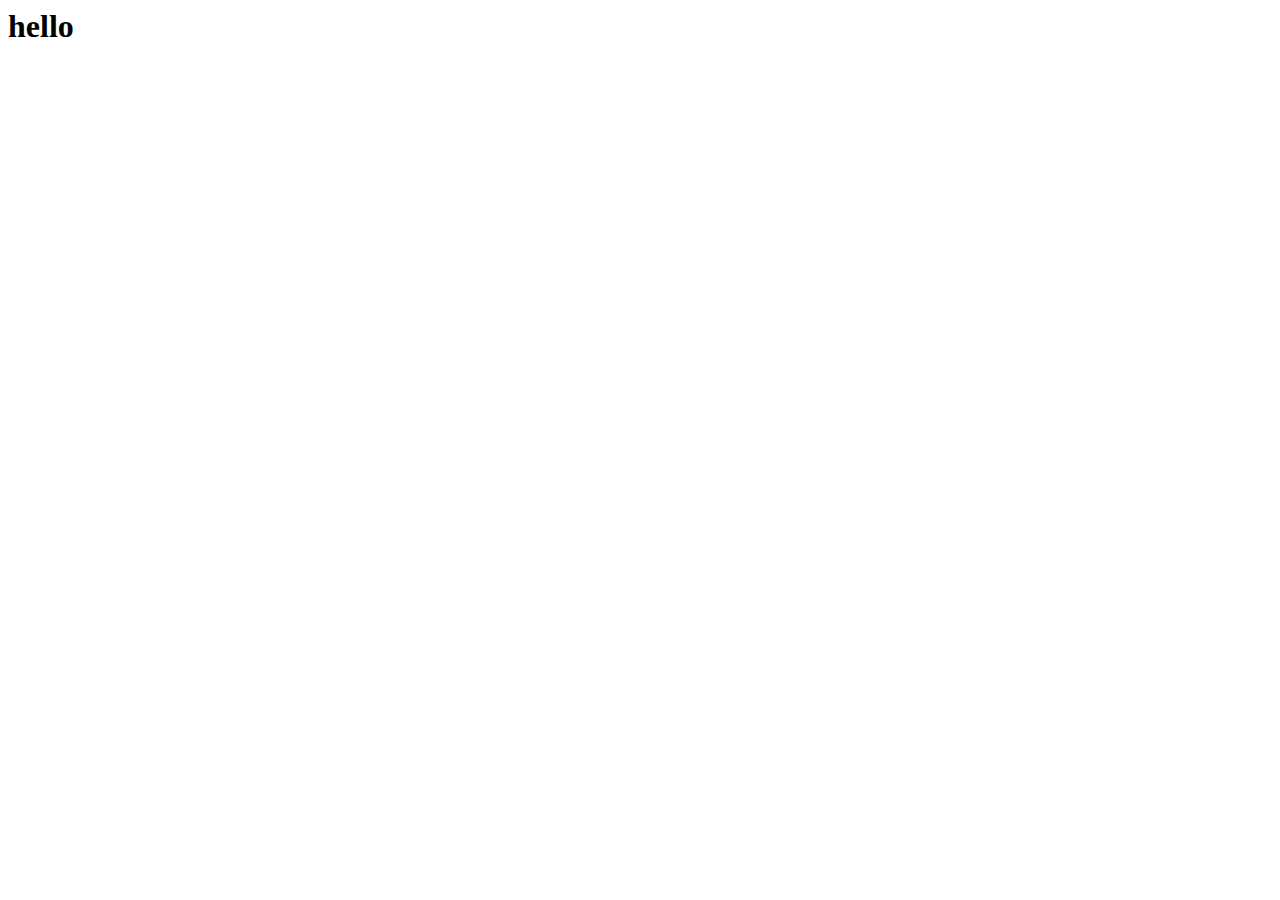
==== index.html @ 068f1c80 "Initial commit" ====
<html lang="en">
<head>
    <meta charset="UTF-8">
    <meta http-equiv="X-UA-Compatible" content="IE=edge">
    <meta name="viewport" content="width=device-width, initial-scale=1.0">
    <title>Document</title>
</head>
<body>
    <h1>hello</h1>
</body>
</html>
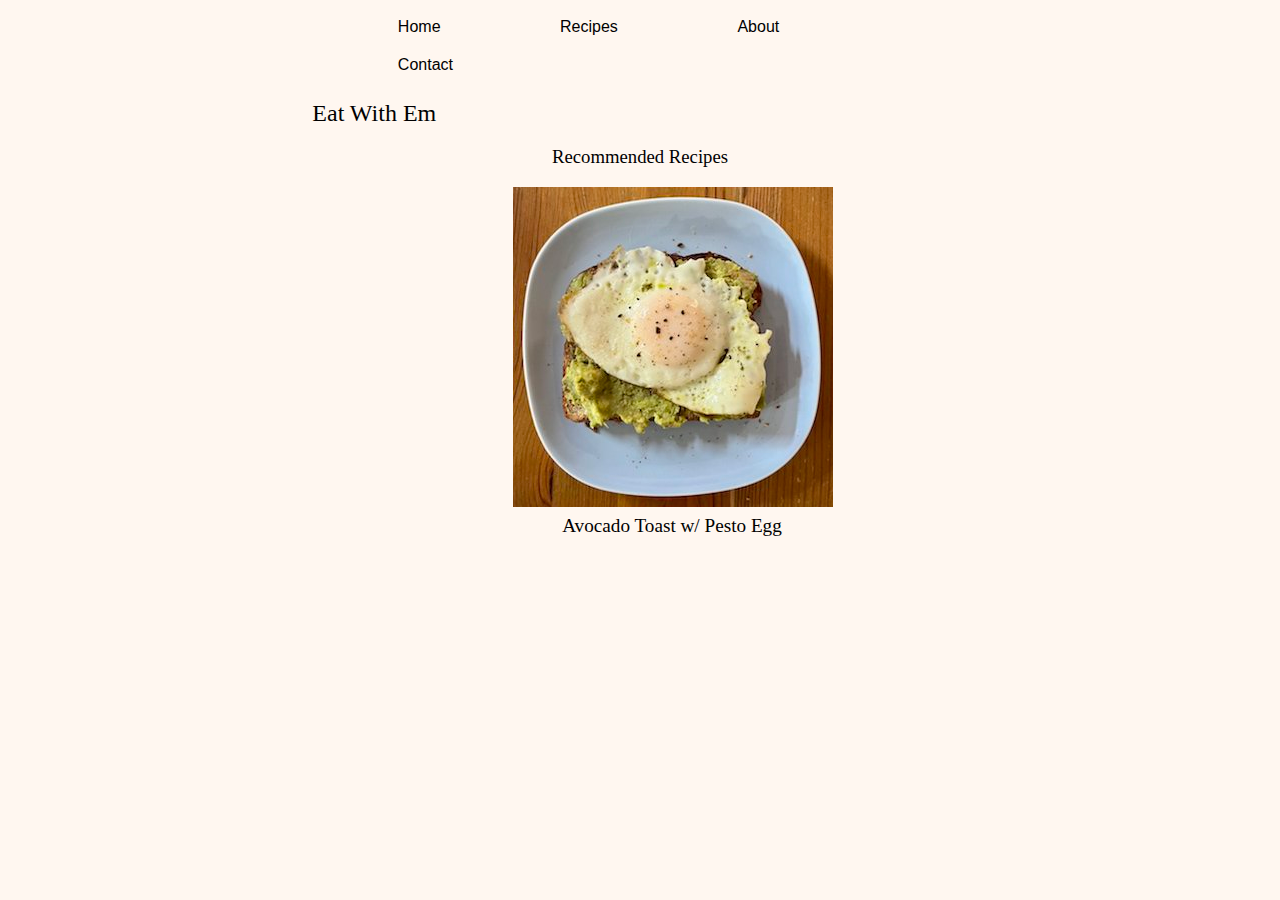
==== commit 8a859626: "Basic structure made" ====
--- a/index.html
+++ b/index.html
@@ -3,9 +3,29 @@
     <meta charset="UTF-8">
     <meta http-equiv="X-UA-Compatible" content="IE=edge">
     <meta name="viewport" content="width=device-width, initial-scale=1.0">
-    <title>Document</title>
+    <title>Eat With Em</title>
+    <link rel="stylesheet" href="styles.css">
 </head>
 <body>
-    <h1>hello</h1>
+    <!-- navigation bar -->
+    <div class="nav">
+        <a href="index.html" class="navlink">Home</a>
+        <a href="recipes.html" class="navlink">Recipes</a>
+        <a href="about.html" class="navlink">About</a>
+        <a href="contact.html" class="navlink">Contact</a>
+    </div>
+
+    <!-- title -->
+    <h1 class="title">Eat With Em</h1>
+
+    <!-- recommended recipes -->
+    <div class="center">
+        <h3 class="recipe_title">Recommended Recipes</h3>
+        <a href="./recipes/avocado_toast/avocado_toast.html">
+            <img src="./recipes/avocado_toast/avocado_toast.jpg" alt="avocado toast">
+            <figcaption>Avocado Toast w/ Pesto Egg</figcaption>
+        </a>
+    </div>
+
 </body>
 </html>--- a/styles.css
+++ b/styles.css
@@ -0,0 +1,30 @@
+*{
+    font-family: Georgia, 'Times New Roman', Times, serif;
+    font-weight: 100;
+    background-color: #fff7f0;
+    color: black;
+    text-decoration: none;
+    margin-left: 10%;
+    margin-right: 10%;
+}
+.navlink{
+    display: inline-block;
+    padding: 10px 20px;
+    margin-right: 10px;
+    text-decoration: none;
+    font-family: 'Lucida Sans', 'Lucida Sans Regular', 'Lucida Grande', 'Lucida Sans Unicode', Geneva, Verdana, sans-serif;
+}
+figcaption {
+    font-size: 1.2rem;
+    margin-top: 0.5rem;
+    margin-right: 0.1rem;
+}
+
+.title{
+    font-size: 1.5rem;
+    /* change font later */
+    font-family: cursive;
+}
+.center{
+    text-align: center;
+}
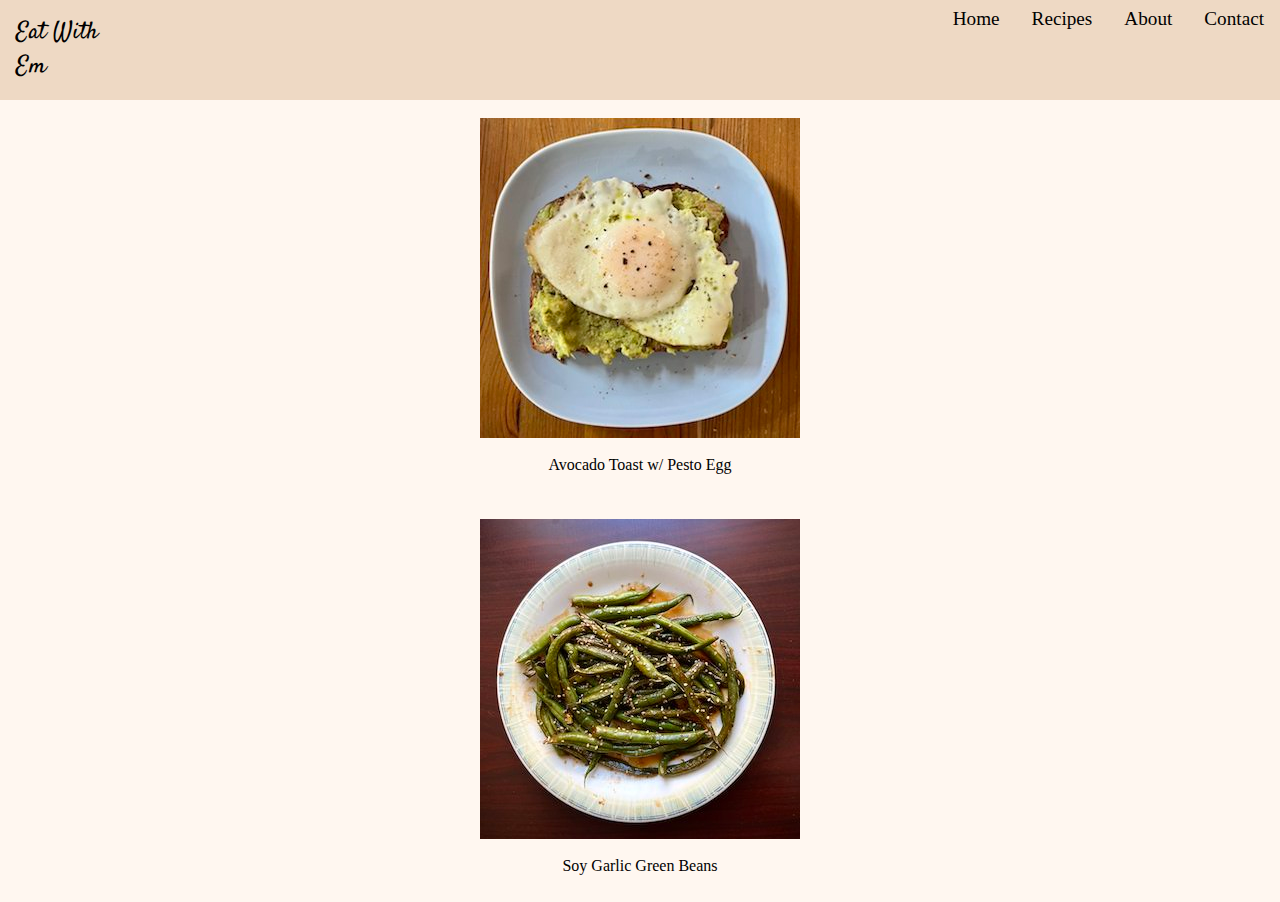
==== commit 75b93cfa: "semi working nav bar" ====
--- a/index.html
+++ b/index.html
@@ -5,26 +5,41 @@
     <meta name="viewport" content="width=device-width, initial-scale=1.0">
     <title>Eat With Em</title>
     <link rel="stylesheet" href="styles.css">
+    <script src="script.js" defer></script>
 </head>
-<body>
+<body class = "home">
     <!-- navigation bar -->
-    <div class="nav">
-        <a href="index.html" class="navlink">Home</a>
-        <a href="recipes.html" class="navlink">Recipes</a>
-        <a href="about.html" class="navlink">About</a>
-        <a href="contact.html" class="navlink">Contact</a>
-    </div>
+    <nav class="navbar">
+        <h1 class="title">Eat With Em</h1>
+        <a href="#" class="toggle-button">
+            <span class="bar"></span>
+            <span class="bar"></span>
+            <span class="bar"></span>
+        </a>
+        <div class="navlink">
+            <ul>
+                <li><a href="index.html" class="navlink">Home</a></li>
+                <li><a href="recipes.html" class="navlink">Recipes</a></li>
+                <li><a href="about.html" class="navlink">About</a></li>
+                <li><a href="contact.html" class="navlink">Contact</a></li>
+            </ul>
+        </div>
+    </nav>
 
-    <!-- title -->
-    <h1 class="title">Eat With Em</h1>
+    
 
     <!-- recommended recipes -->
-    <div class="center">
-        <h3 class="recipe_title">Recommended Recipes</h3>
-        <a href="./recipes/avocado_toast/avocado_toast.html">
-            <img src="./recipes/avocado_toast/avocado_toast.jpg" alt="avocado toast">
+    <div class="homepage">
+        <a href="./recipes/avocado_toast.html">
+            <img src="images/avocado_toast.jpg" alt="avocado toast">
             <figcaption>Avocado Toast w/ Pesto Egg</figcaption>
         </a>
+
+        <a href="./recipes/green_beans.html">
+            <img src="images/green_beans.jpg" alt="green beans">
+            <figcaption>Soy Garlic Green Beans</figcaption>
+        </a>
+        
     </div>
 
 </body>
--- a/styles.css
+++ b/styles.css
@@ -1,11 +1,126 @@
+@import url('https://fonts.googleapis.com/css2?family=Alegreya&family=Oswald&family=Satisfy&display=swap');
+@import url('https://fonts.googleapis.com/css2?family=Alegreya&family=Noto+Serif+Vithkuqi:wght@500&family=Oswald&family=Satisfy&display=swap');
 *{
     font-family: Georgia, 'Times New Roman', Times, serif;
     font-weight: 100;
-    background-color: #fff7f0;
     color: black;
     text-decoration: none;
-    margin-left: 10%;
-    margin-right: 10%;
+    box-sizing: border-box;
+
+}
+body{
+    margin: 0;
+    padding: 0;
+    background-color: #fff7f0;
+}
+.navbar{
+    display: flex;
+    justify-content: space-between;
+    align-items: center;
+    background-color: #eed9c4;
+    /* flex-direction: column; */
+    align-items: flex-start;
+}
+.title {
+    font-size: 1.5rem;
+    font-family: 'Satisfy', cursive;
+    margin: 1rem;
+}
+.navlink{
+    display: none;
+    width: 100%;
+}
+.navlink ul{
+    width: 100%;
+    flex-direction: column; 
+}
+.navlink li{
+    list-style: none;
+    text-align: center;
+}
+.navlink li a{
+    padding: .5rem 1rem;
+    display: block;
+    font-size: 1.2rem;
+}
+.navlink li:hover{
+    background-color: #d9b99b;
+    text-decoration: underline;
+    font-weight: bold;
+}
+.navlink li a:hover {
+    font-weight: bold;
+}
+.toggle-button{
+    position: absolute;
+    top: 1rem;
+    right: 1rem;
+    display: flex;
+    flex-direction: column;
+    justify-content: space-between;
+    width: 31px;
+    height: 21px;
+}
+.toggle-button .bar{
+    height: 3px;
+    width: 100%;
+    border-radius: 10px;
+    background-color: black;
+    
+}
+.navlink.active{
+    display: flex;
+}
+.homepage{
+    width: 80%;
+    margin: auto;
+    text-align: center;
+}
+.homepage img{
+    margin: 2vh;
+}
+.homepage figcaption{
+    margin-top: 0vh;
+    margin-bottom: 3vh;
+}
+.homepage figcaption:hover{
+    text-decoration: underline;
+    font-weight: bold;
+}
+.homepage img:hover{
+    transform: scale(1.05);
+}
+
+@media screen and (min-width: 680px) {
+    .toggle-button {
+        display: none;
+    }
+    .navlink{
+        display: flex;
+    }
+    .navlink ul {
+        margin: 0;
+        padding: 0;
+        display: flex;
+        flex-direction: row;
+        justify-content: flex-end;
+    }
+    .navlink li a{
+        display: block;
+    }
+
+       
+}
+/* .class{
+    display: grid;
+}
+h1{
+    text-align: center;
+} */
+/* home page */
+/* h3{
+    font-size: 1.5rem;
+    font-family: 'Noto Serif Vithkuqi', serif;
 }
 .navlink{
     display: inline-block;
@@ -13,18 +128,113 @@
     margin-right: 10px;
     text-decoration: none;
     font-family: 'Lucida Sans', 'Lucida Sans Regular', 'Lucida Grande', 'Lucida Sans Unicode', Geneva, Verdana, sans-serif;
+    border: 1px solid black;
 }
 figcaption {
     font-size: 1.2rem;
     margin-top: 0.5rem;
-    margin-right: 0.1rem;
-}
-
-.title{
+    margin-bottom: 3rem;
+}
+
+
+.center{
+    text-align: center;
+}
+.center img{
+    display: block;
+    margin:auto;
+    width: 50%;
+}
+/* end home page */
+/* specific recipe page styling */
+/* .recipe{
+    border: 4mm ridge rgba(245, 216, 184, 0.6);
+    margin-left: 10%;
+    margin-right: 10%;
+}
+.image_caption{
+    display: flex;
+}
+.image_caption img{
+    max-width: 100%;
+    height: auto;
+    margin-right: 0px;
+    margin-left: 0px;
+    margin-bottom: 1rem;
+}
+.image_caption p{
+    margin-left: 0px;
+}
+
+.recipe h3{
     font-size: 1.5rem;
-    /* change font later */
-    font-family: cursive;
-}
-.center{
-    text-align: center;
-}
+    font-weight: bold;
+}.recipe_instructions{
+    margin-bottom: 2rem;
+}
+.recipe_instructions h3{
+    text-align: left;
+    margin-left: 0;
+    font-size: 1.2rem;
+    text-transform: uppercase;
+    margin-bottom: 2rem;
+    margin-top: 2rem;
+}
+.recipe_instructions h4 {
+    text-align: left;
+    margin-left: 0;
+    font-size: 1rem;
+    text-decoration: underline;
+}
+.recipe_instructions ul,
+.recipe_instructions ol {
+    margin-left: 0;
+    padding: 0;
+    /* margin-bottom: 1rem; */
+/* } */
+/* indents ingredients */
+/* .recipe_instructions li {
+    margin-left: 0;
+    padding: 0;
+    margin-bottom: 1rem;
+} */
+/* end specific recipe styling */
+/* .courses {
+    list-style: none;
+    display: flex;
+    flex-wrap: wrap;
+    /* Allow items to wrap to the next line */
+    /* justify-content: space-between;
+    padding: 0;
+    margin: 0; */
+/* }  */
+
+/* .courses li {
+    flex: 0 0 calc(33.33% - 20px);
+    /* Adjust width based on the number of items */
+    /* margin: 10px;
+    /* Add margin for spacing between items */
+    /* box-sizing: border-box;  */
+    /* Include padding and border in width calculation */
+/* }  */
+
+/* .courses a {
+    display: block;
+    text-align: center;
+    text-decoration: none;
+}
+
+.courses img {
+    max-width: 100%;
+    height: auto;
+    width: 200px;
+} */
+
+/* .courses figcaption {
+    margin-top: 5px;
+    font-style: italic;
+}
+.about_me{
+    margin-top: 3%;
+}  */
+
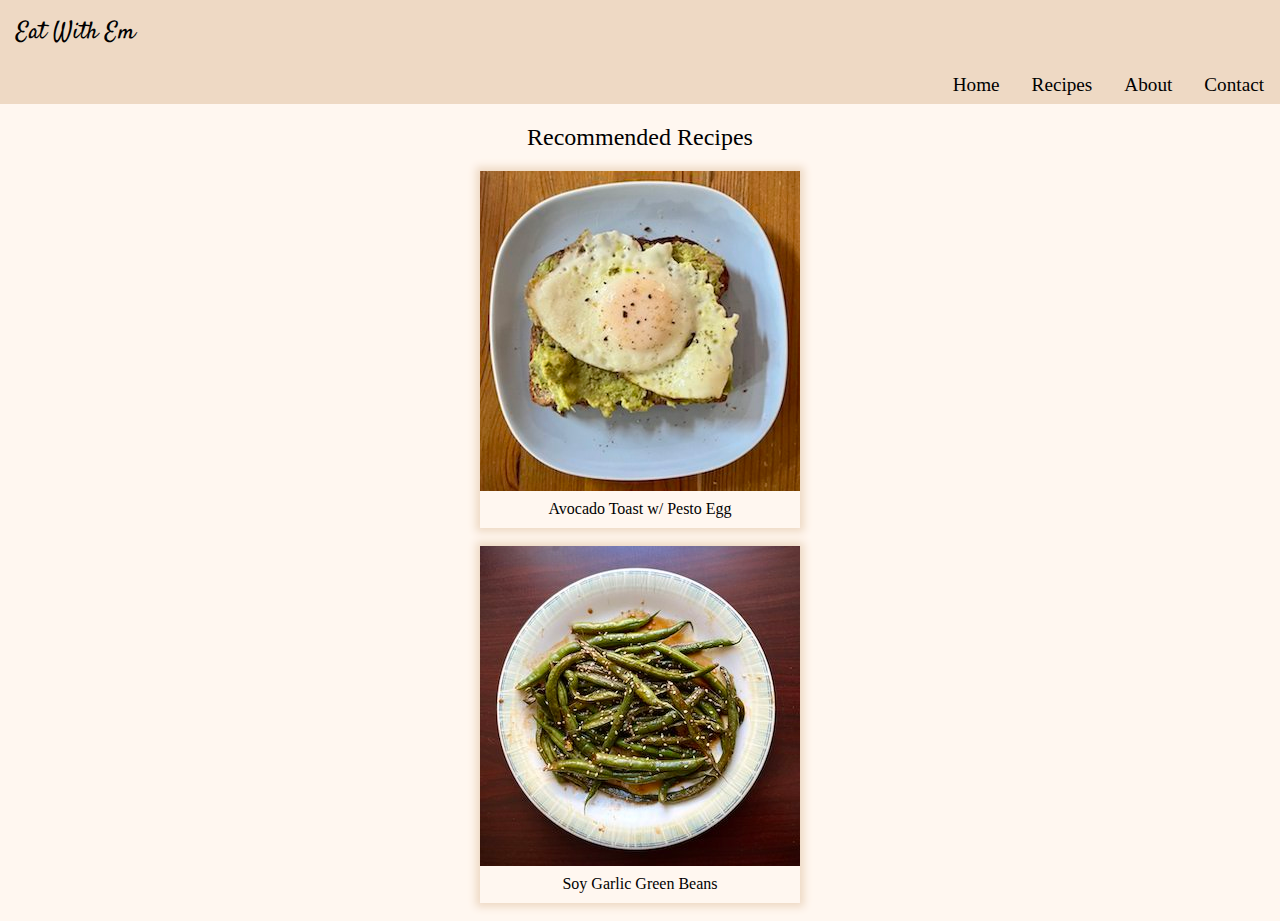
==== commit b788f228: "added sections for each meal" ====
--- a/index.html
+++ b/index.html
@@ -5,7 +5,7 @@
     <meta name="viewport" content="width=device-width, initial-scale=1.0">
     <title>Eat With Em</title>
     <link rel="stylesheet" href="styles.css">
-    <script src="script.js" defer></script>
+    
 </head>
 <body class = "home">
     <!-- navigation bar -->
@@ -30,17 +30,22 @@
 
     <!-- recommended recipes -->
     <div class="homepage">
-        <a href="./recipes/avocado_toast.html">
-            <img src="images/avocado_toast.jpg" alt="avocado toast">
-            <figcaption>Avocado Toast w/ Pesto Egg</figcaption>
-        </a>
+        <h2>Recommended Recipes</h2>
+        <div class="recommended_recipe">
+            <a href="./recipes/avocado_toast.html">
+                <img src="images/avocado_toast.jpg" alt="avocado toast">
+                <figcaption>Avocado Toast w/ Pesto Egg</figcaption>
+            </a>
+        </div>
 
-        <a href="./recipes/green_beans.html">
-            <img src="images/green_beans.jpg" alt="green beans">
-            <figcaption>Soy Garlic Green Beans</figcaption>
-        </a>
+        <div class="recommended_recipe">
+            <a href="./recipes/green_beans.html">
+                <img src="images/green_beans.jpg" alt="green beans">
+                <figcaption>Soy Garlic Green Beans</figcaption>
+            </a>
+        </div>
         
     </div>
-
+<script src="script.js" defer></script>
 </body>
 </html>--- a/styles.css
+++ b/styles.css
@@ -20,11 +20,13 @@
     background-color: #eed9c4;
     /* flex-direction: column; */
     align-items: flex-start;
+    flex-direction: column;
 }
 .title {
     font-size: 1.5rem;
     font-family: 'Satisfy', cursive;
     margin: 1rem;
+    white-space: nowrap;
 }
 .navlink{
     display: none;
@@ -32,7 +34,9 @@
 }
 .navlink ul{
     width: 100%;
-    flex-direction: column; 
+    flex-direction: column;
+    text-align: center;
+    padding-left: 0; 
 }
 .navlink li{
     list-style: none;
@@ -71,24 +75,55 @@
 .navlink.active{
     display: flex;
 }
-.homepage{
+.homepage, .recipes_page{
     width: 80%;
     margin: auto;
     text-align: center;
 }
-.homepage img{
-    margin: 2vh;
-}
-.homepage figcaption{
-    margin-top: 0vh;
-    margin-bottom: 3vh;
-}
-.homepage figcaption:hover{
+
+.homepage figcaption, .recipes_page figcaption{
+    margin-top: 1vh;
+    margin-bottom: 1vh;
+}
+.homepage figcaption:hover, .recipes_page figcaption:hover{
     text-decoration: underline;
     font-weight: bold;
 }
-.homepage img:hover{
-    transform: scale(1.05);
+.homepage img:hover, .recipes_page img:hover{
+    transform: scale(1.02);
+}
+.recommended_recipe{
+    /* border: solid 2px black; */
+    width: fit-content;
+    margin: auto;
+    margin-bottom: 2vh;
+    box-shadow: 0px 0px 8px 4px rgba(238, 217, 196, 1);
+    padding-bottom: .1vh;
+}
+.recipe{
+    width: 80%;
+    margin: auto;
+}
+.recipe img{
+    margin: auto;
+    display: flex;
+}
+.recipe h2, .recipe .image_caption,.recipe .servings{
+    text-align: center;
+}
+.recipe h2{
+    font-weight: bold;
+}
+.recipe_instructions h3{
+    font-weight: bold;
+}
+.about_page, .contact_page {
+    text-align: center;
+    width: 80%;
+    margin: auto;
+}
+.about_page h2, .contact_page h2{
+    font-weight: bold;
 }
 
 @media screen and (min-width: 680px) {
@@ -107,6 +142,9 @@
     }
     .navlink li a{
         display: block;
+    }
+    .navbar{
+        display: flex;
     }
 
        
@@ -137,9 +175,7 @@
 }
 
 
-.center{
-    text-align: center;
-}
+
 .center img{
     display: block;
     margin:auto;
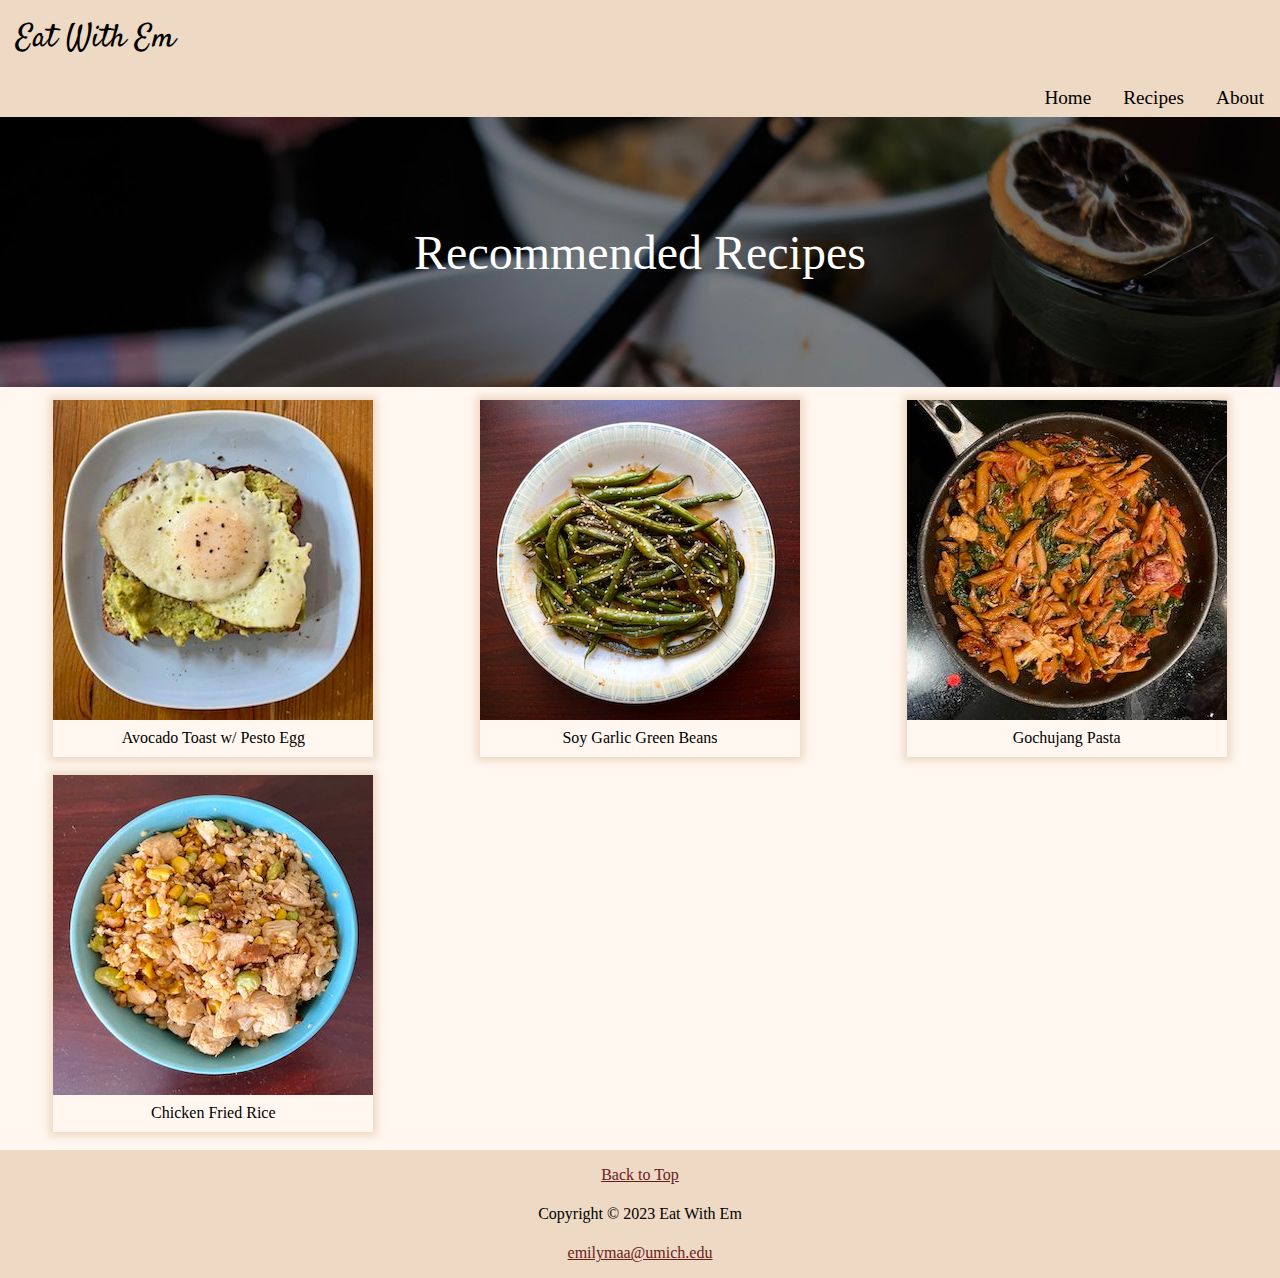
==== commit 37ca5c7f: "SI 339 Final code" ====
--- a/index.html
+++ b/index.html
@@ -11,17 +11,16 @@
     <!-- navigation bar -->
     <nav class="navbar">
         <h1 class="title">Eat With Em</h1>
-        <a href="#" class="toggle-button">
+        <button onclick="toggleNavbar()" class="toggle-button">
             <span class="bar"></span>
             <span class="bar"></span>
             <span class="bar"></span>
-        </a>
+        </button>
         <div class="navlink">
             <ul>
                 <li><a href="index.html" class="navlink">Home</a></li>
                 <li><a href="recipes.html" class="navlink">Recipes</a></li>
                 <li><a href="about.html" class="navlink">About</a></li>
-                <li><a href="contact.html" class="navlink">Contact</a></li>
             </ul>
         </div>
     </nav>
@@ -29,23 +28,43 @@
     
 
     <!-- recommended recipes -->
-    <div class="homepage">
-        <h2>Recommended Recipes</h2>
-        <div class="recommended_recipe">
-            <a href="./recipes/avocado_toast.html">
-                <img src="images/avocado_toast.jpg" alt="avocado toast">
-                <figcaption>Avocado Toast w/ Pesto Egg</figcaption>
-            </a>
+    <div class="homepage" id="top">
+        <div class="title_background" id="home_bg">
+            <h2>Recommended Recipes</h2>
         </div>
-
-        <div class="recommended_recipe">
-            <a href="./recipes/green_beans.html">
-                <img src="images/green_beans.jpg" alt="green beans">
-                <figcaption>Soy Garlic Green Beans</figcaption>
-            </a>
+        <div class="grid-items">
+            <div class="recommended_recipe">
+                <a href="./recipes/avocado_toast.html">
+                    <img src="images/avocado_toast.jpg" alt="avocado toast">
+                    <figcaption>Avocado Toast w/ Pesto Egg</figcaption>
+                </a>
+            </div>
+            <div class="recommended_recipe">
+                <a href="./recipes/green_beans.html">
+                    <img src="images/green_beans.jpg" alt="green beans">
+                    <figcaption>Soy Garlic Green Beans</figcaption>
+                </a>
+            </div>
+            <div class="recommended_recipe">
+                <a href="./recipes/gochujang_pasta.html">
+                    <img src="images/gochujang_pasta.jpg" alt="gochujang pasta">
+                    <figcaption>Gochujang Pasta</figcaption>
+                </a>
+            </div>
+            <div class="recommended_recipe">
+                <a href="./recipes/fried_rice.html">
+                    <img src="images/fried_rice.jpg" alt="fried rice">
+                    <figcaption>Chicken Fried Rice</figcaption>
+                </a>
+            </div>
         </div>
         
     </div>
 <script src="script.js" defer></script>
+<footer>
+    <a href="#" class="back-to-top">Back to Top</a>
+    <h4>Copyright &copy 2023 Eat With Em</h3>
+    <a href="mailto:emilymaa@umich.edu">emilymaa@umich.edu</a>
+</footer>
 </body>
 </html>--- a/styles.css
+++ b/styles.css
@@ -21,6 +21,9 @@
     /* flex-direction: column; */
     align-items: flex-start;
     flex-direction: column;
+    position: fixed;
+    top: 0;
+    width: 100%;
 }
 .title {
     font-size: 1.5rem;
@@ -56,14 +59,16 @@
     font-weight: bold;
 }
 .toggle-button{
+    background-color: #EED9C4;
+    border: none;
     position: absolute;
     top: 1rem;
     right: 1rem;
     display: flex;
     flex-direction: column;
     justify-content: space-between;
-    width: 31px;
-    height: 21px;
+    width: 41px;
+    height: 25px;
 }
 .toggle-button .bar{
     height: 3px;
@@ -75,8 +80,8 @@
 .navlink.active{
     display: flex;
 }
-.homepage, .recipes_page{
-    width: 80%;
+.homepage{
+    /* width: 80%; */
     margin: auto;
     text-align: center;
 }
@@ -84,10 +89,12 @@
 .homepage figcaption, .recipes_page figcaption{
     margin-top: 1vh;
     margin-bottom: 1vh;
+    text-align: center;
 }
 .homepage figcaption:hover, .recipes_page figcaption:hover{
     text-decoration: underline;
     font-weight: bold;
+    
 }
 .homepage img:hover, .recipes_page img:hover{
     transform: scale(1.02);
@@ -119,13 +126,78 @@
 }
 .about_page, .contact_page {
     text-align: center;
-    width: 80%;
-    margin: auto;
-}
-.about_page h2, .contact_page h2{
-    font-weight: bold;
-}
-
+    margin: auto;
+}
+
+.title_background{
+    font-size: 2em;
+    background-color: black;
+    margin-bottom: 1%; 
+    background-attachment: fixed;
+    background-repeat: no-repeat;
+    background-size: cover;
+    background-position: center center;
+    height: 30%;
+    width: 100%;
+    color: white;
+    text-align: center;
+    display: table;
+    margin-top: 66px;
+}
+.title_background h2{
+    color: white;
+    display: table-cell;
+    vertical-align: middle;
+}
+#recipes_bg{
+    background-image: url(/images/recipes_background.jpg);
+}
+#about_bg {
+    background-image: url(/images/about_background.jpg);
+}
+#home_bg {
+    background-image: url(/images/home_background.jpg);
+}
+#contact_bg {
+    background-image: url(/images/contact_background.jpg);
+}
+footer{
+    text-align: center;
+    font-size: 1em;
+    background-color: #EED9C4;
+    padding: 1em;
+    
+}
+footer a{
+    text-decoration: underline;
+    color: rgb(105, 28, 28);
+}
+footer a:hover{
+    font-weight: bold;
+    text-decoration: none;
+    
+}
+.recipes_page,.recipe{
+    margin-top:80px
+}
+.recipes_page h2 {
+    font-weight: bold;
+    text-align: center;
+}
+.about_page p{
+    margin: 2em;
+}
+.print-button{
+    background-color: white;
+    border: 2px solid black;
+    padding: 0.5em;
+    font-size: 1em;
+}
+.print-button:hover{
+    color: white;
+    background-color: black;
+    text-decoration: underline;
+}
 @media screen and (min-width: 680px) {
     .toggle-button {
         display: none;
@@ -146,131 +218,53 @@
     .navbar{
         display: flex;
     }
-
-       
-}
-/* .class{
-    display: grid;
-}
-h1{
-    text-align: center;
-} */
-/* home page */
-/* h3{
-    font-size: 1.5rem;
-    font-family: 'Noto Serif Vithkuqi', serif;
-}
-.navlink{
-    display: inline-block;
-    padding: 10px 20px;
-    margin-right: 10px;
-    text-decoration: none;
-    font-family: 'Lucida Sans', 'Lucida Sans Regular', 'Lucida Grande', 'Lucida Sans Unicode', Geneva, Verdana, sans-serif;
-    border: 1px solid black;
-}
-figcaption {
-    font-size: 1.2rem;
-    margin-top: 0.5rem;
-    margin-bottom: 3rem;
-}
-
-
-
-.center img{
-    display: block;
-    margin:auto;
-    width: 50%;
-}
-/* end home page */
-/* specific recipe page styling */
-/* .recipe{
-    border: 4mm ridge rgba(245, 216, 184, 0.6);
-    margin-left: 10%;
-    margin-right: 10%;
-}
-.image_caption{
-    display: flex;
-}
-.image_caption img{
-    max-width: 100%;
-    height: auto;
-    margin-right: 0px;
-    margin-left: 0px;
-    margin-bottom: 1rem;
-}
-.image_caption p{
-    margin-left: 0px;
-}
-
-.recipe h3{
-    font-size: 1.5rem;
-    font-weight: bold;
-}.recipe_instructions{
-    margin-bottom: 2rem;
-}
-.recipe_instructions h3{
-    text-align: left;
-    margin-left: 0;
-    font-size: 1.2rem;
-    text-transform: uppercase;
-    margin-bottom: 2rem;
-    margin-top: 2rem;
-}
-.recipe_instructions h4 {
-    text-align: left;
-    margin-left: 0;
-    font-size: 1rem;
-    text-decoration: underline;
-}
-.recipe_instructions ul,
-.recipe_instructions ol {
-    margin-left: 0;
-    padding: 0;
-    /* margin-bottom: 1rem; */
-/* } */
-/* indents ingredients */
-/* .recipe_instructions li {
-    margin-left: 0;
-    padding: 0;
-    margin-bottom: 1rem;
-} */
-/* end specific recipe styling */
-/* .courses {
-    list-style: none;
-    display: flex;
-    flex-wrap: wrap;
-    /* Allow items to wrap to the next line */
-    /* justify-content: space-between;
-    padding: 0;
-    margin: 0; */
-/* }  */
-
-/* .courses li {
-    flex: 0 0 calc(33.33% - 20px);
-    /* Adjust width based on the number of items */
-    /* margin: 10px;
-    /* Add margin for spacing between items */
-    /* box-sizing: border-box;  */
-    /* Include padding and border in width calculation */
-/* }  */
-
-/* .courses a {
-    display: block;
-    text-align: center;
-    text-decoration: none;
-}
-
-.courses img {
-    max-width: 100%;
-    height: auto;
-    width: 200px;
-} */
-
-/* .courses figcaption {
-    margin-top: 5px;
-    font-style: italic;
-}
-.about_me{
-    margin-top: 3%;
-}  */
-
+    .title{
+        font-size: 2em;
+    }
+    .title_background{
+        margin-top: 117px;
+    }
+    .recipes_page,
+    .recipe {
+            margin-top: 130px
+    }
+    .grid-items{
+        display: grid;
+        grid-template-columns: 1fr 1fr;
+    }      
+}
+@media screen and (min-width: 1024px){
+    .grid-items{
+        grid-template-columns: 1fr 1fr 1fr;
+    }
+    .about_grid {
+        margin: auto;
+        width: 80%;
+        display: grid;
+        grid-template-columns: 1fr 1fr;
+        align-items: center;
+    }
+    
+    .about_grid img {
+        margin: 2em;
+    }
+    .recipe{
+        width: 800px;
+        border: 10px double burlywood;
+        box-sizing: border-box;
+        padding: 2%;
+        margin-bottom: 1em;
+    }
+    .image_caption{
+        display: grid;
+        grid-template-columns: 1fr 1fr;
+        grid-template-rows: 1fr 1fr;
+        margin: auto;
+    }
+    .image_caption img{
+        grid-row: 1/-1;
+        margin-top: 5%;
+    }
+}
+
+
